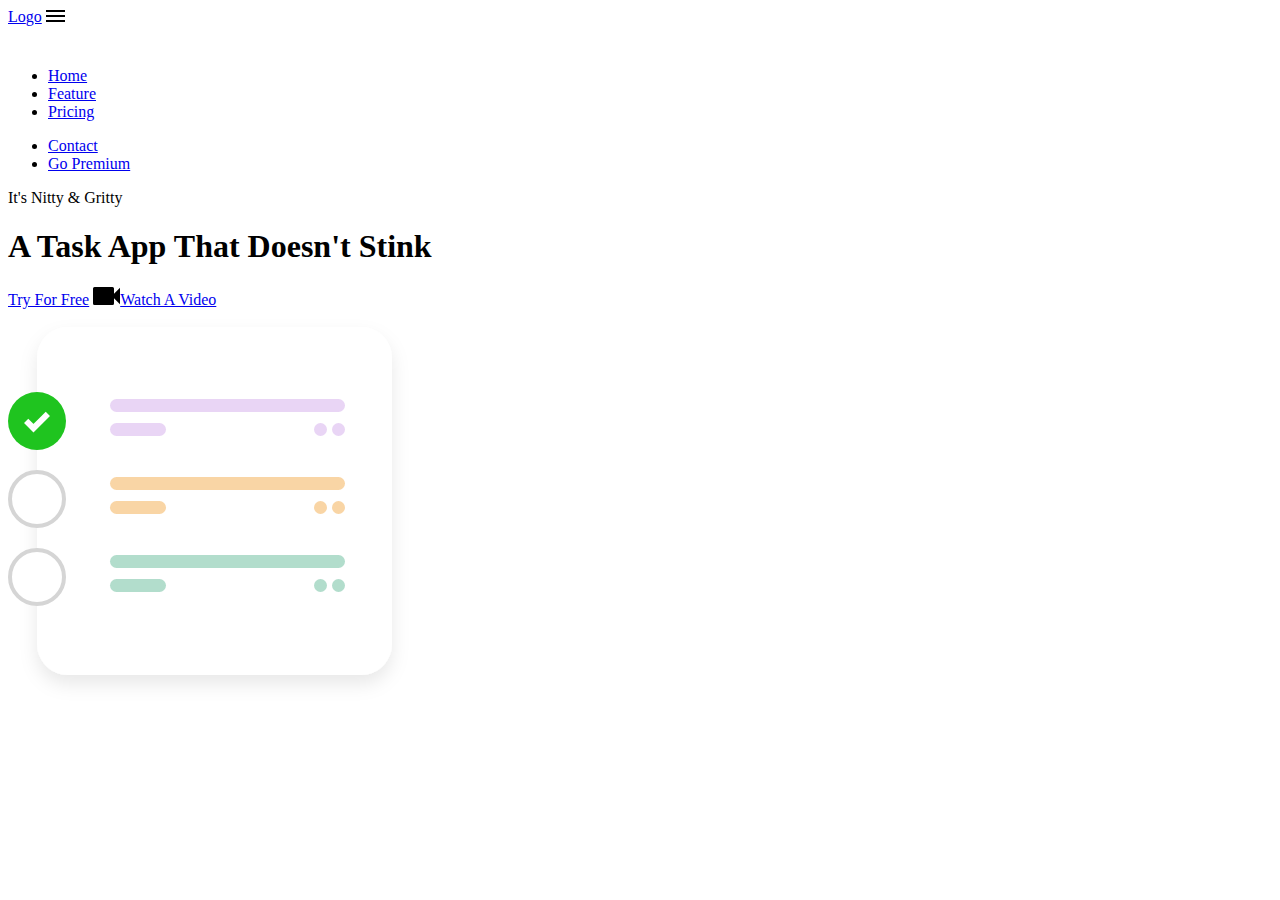
==== homepage.html @ 75e7ef55 "starting" ====
<!DOCTYPE html>
<html>
<head>
	<meta charset="utf-8">
	<meta name="viewport" content="width=device-width, initial-scale=1">
	<title>The 2022 Front End</title>
</head>
<body>
	<div class="navbar">
		<div class="container">
			<a href="homepage.html">Lo<span>go</span></a>
			<img id="mobile-cta" class="mobile-menu" src="images/menu.svg" alt="Open Nav">

			<nav>
				<img id="mobile-exit" class="mobile-menu-exit" src="images/exit.svg" alt="exit">
				<ul class="first_nav">
					<li class="current"><a href="#">Home</a></li>
					<li><a href="#">Feature</a></li>
					<li><a href="#">Pricing</a></li>
				</ul>

				<ul class="second_nav">
					<li><a href="#">Contact</a></li>
					<li class="go-premium"><a href="#">Go Premium</a></li>
				</ul>
			</nav>
		</div>


		<section class="hero">
			<div class="container">
				<div class="left-col">
					<p class="subhead">It's Nitty &amp; Gritty </p>
					<h1 class="headline"> A Task App That Doesn't Stink</h1>

					<div class="hero-cta">
						<a href="#" class="primary-cta">Try For Free</a>
						<a href="#" class="watch-video-cta"><img src="images/watch.svg" alt="watch video">Watch A Video</a>
					</div>
				</div>

				<img src="images/illustration.svg" class="hero-img" alt="Illustration">
			</div>			
		</section>
	</div>




</body>
</html>
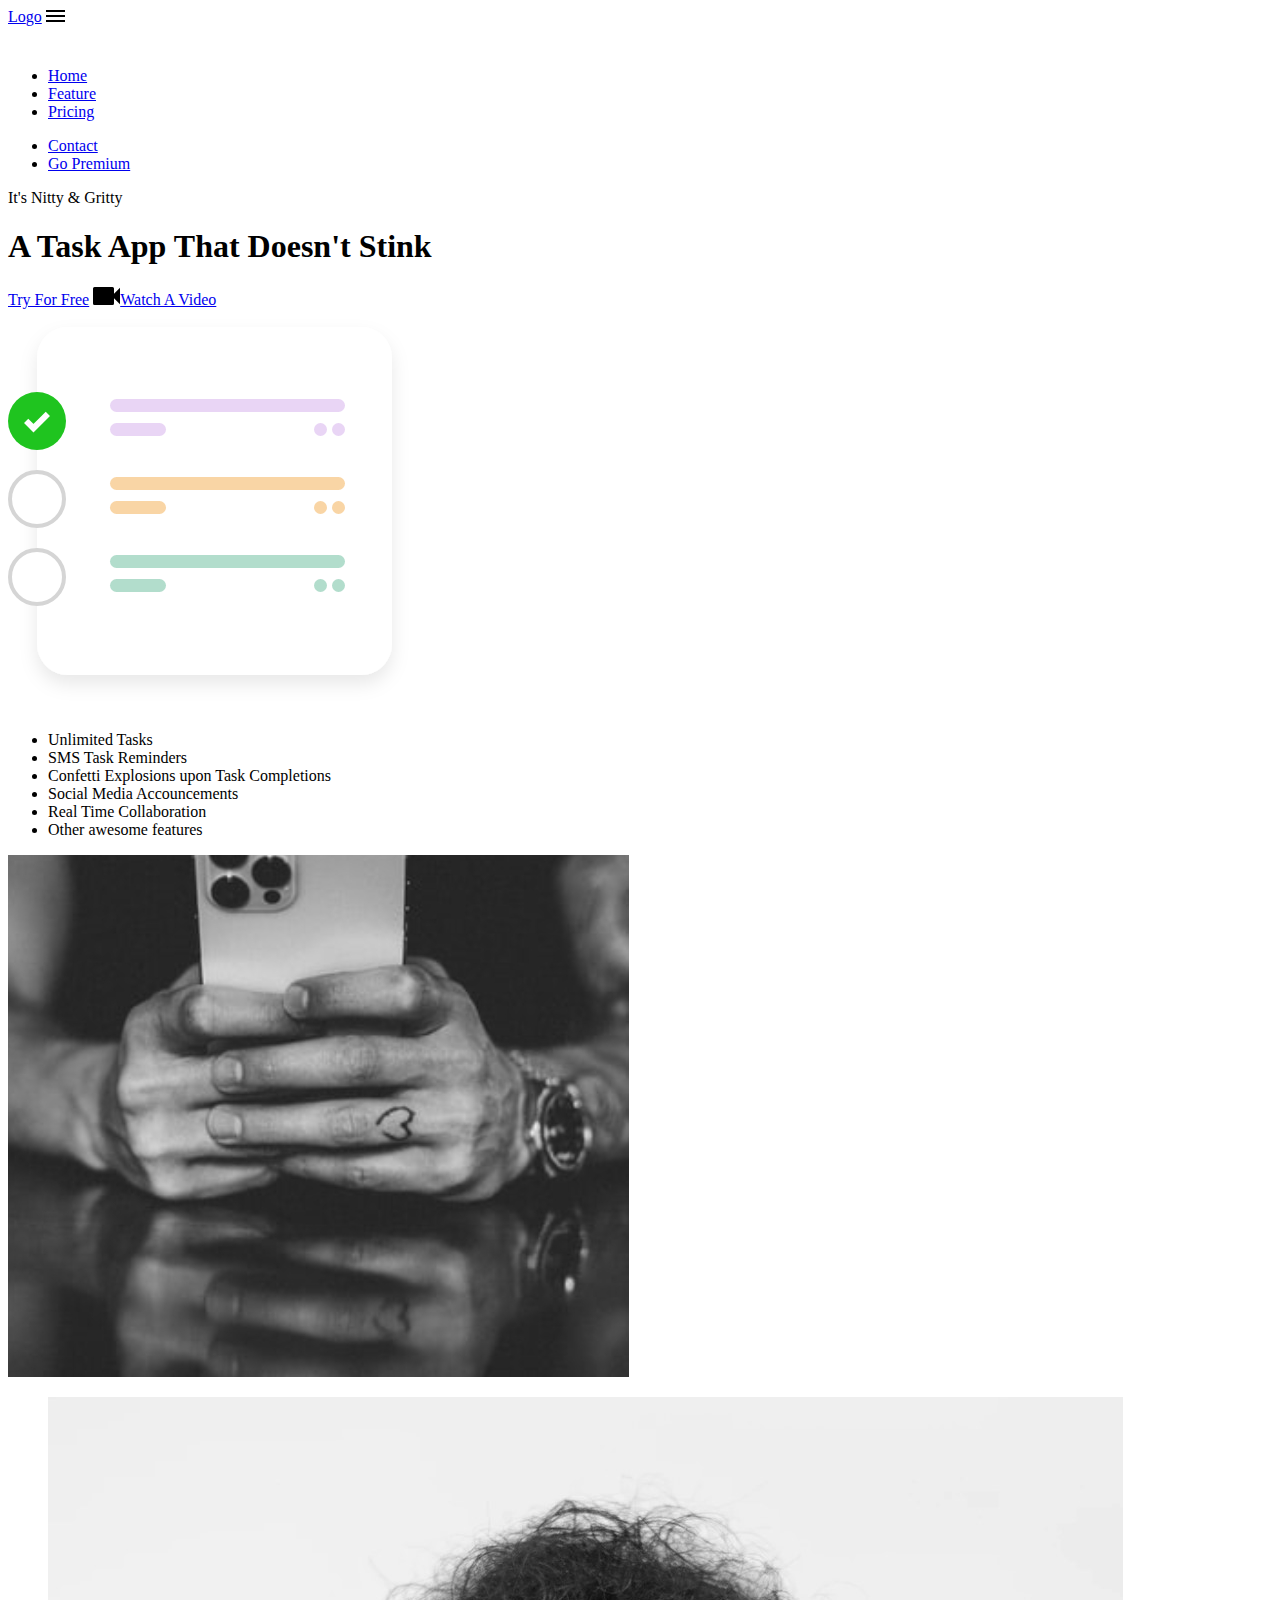
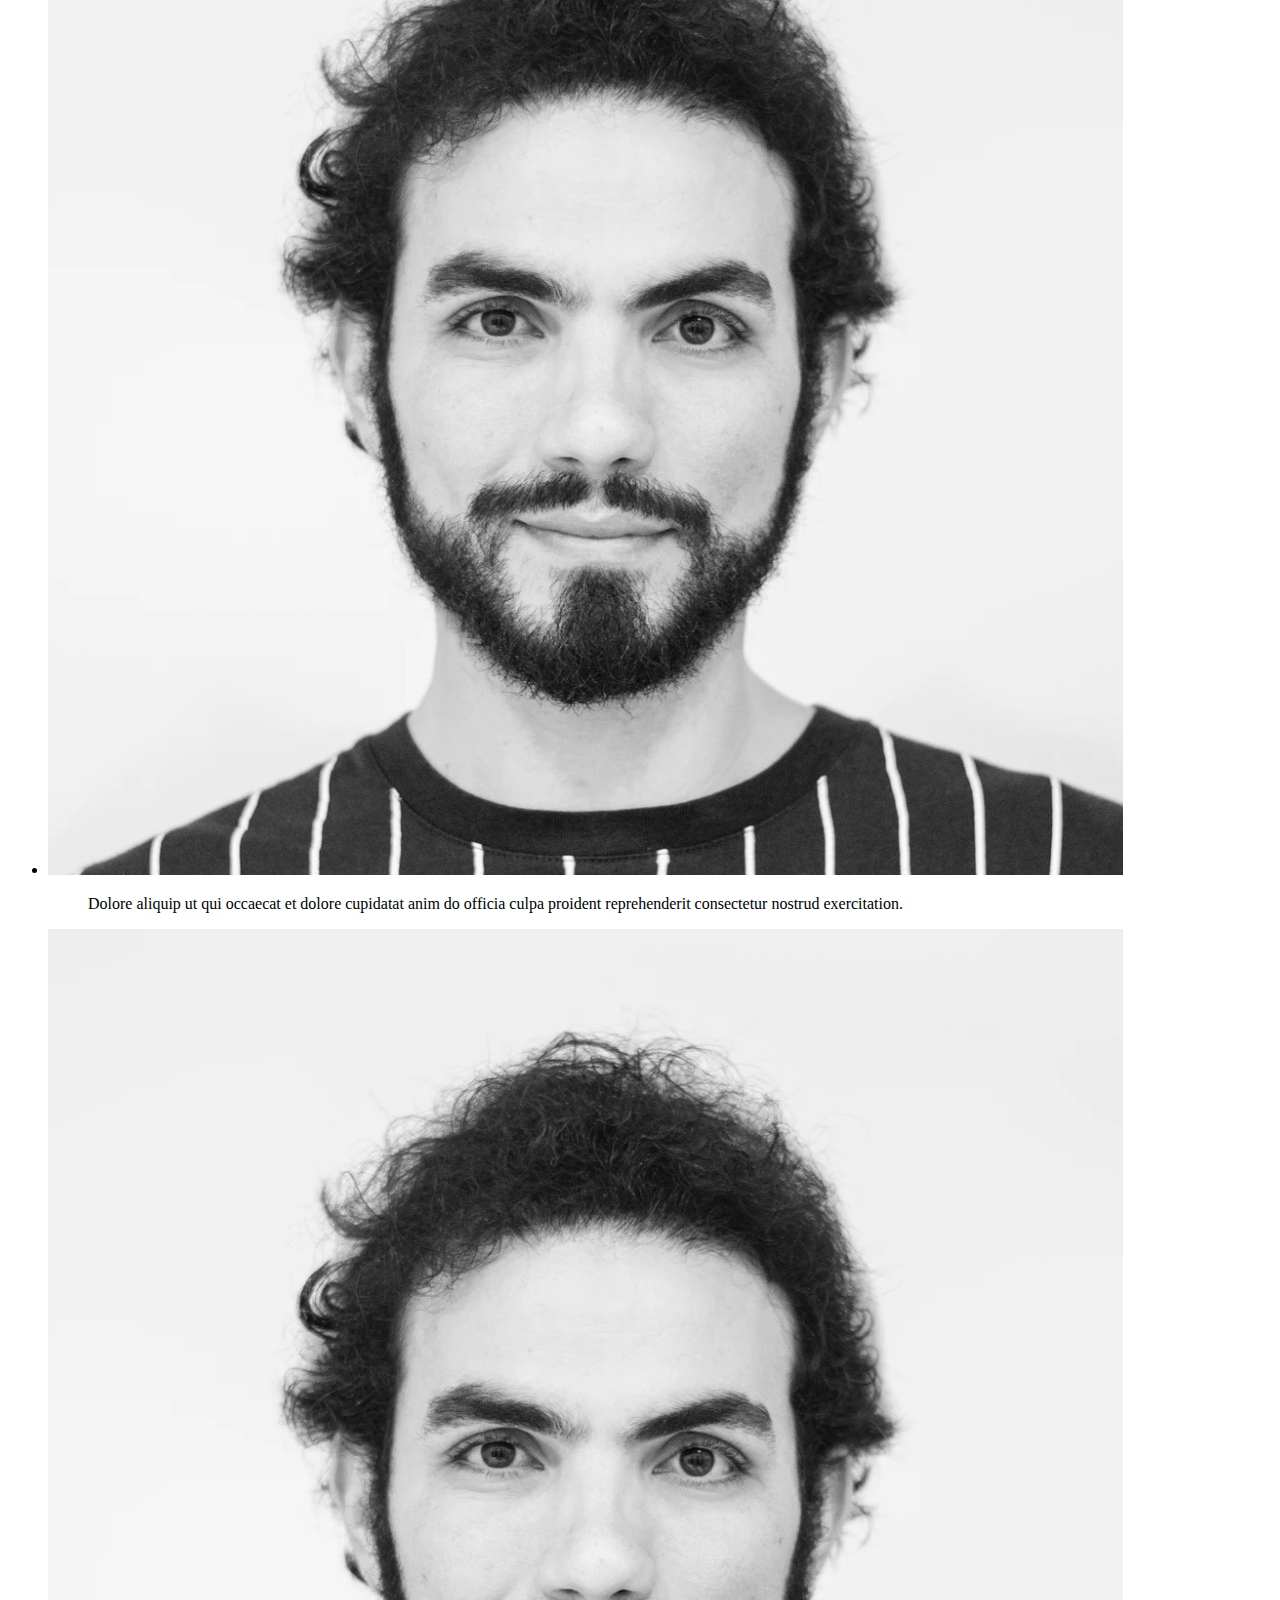
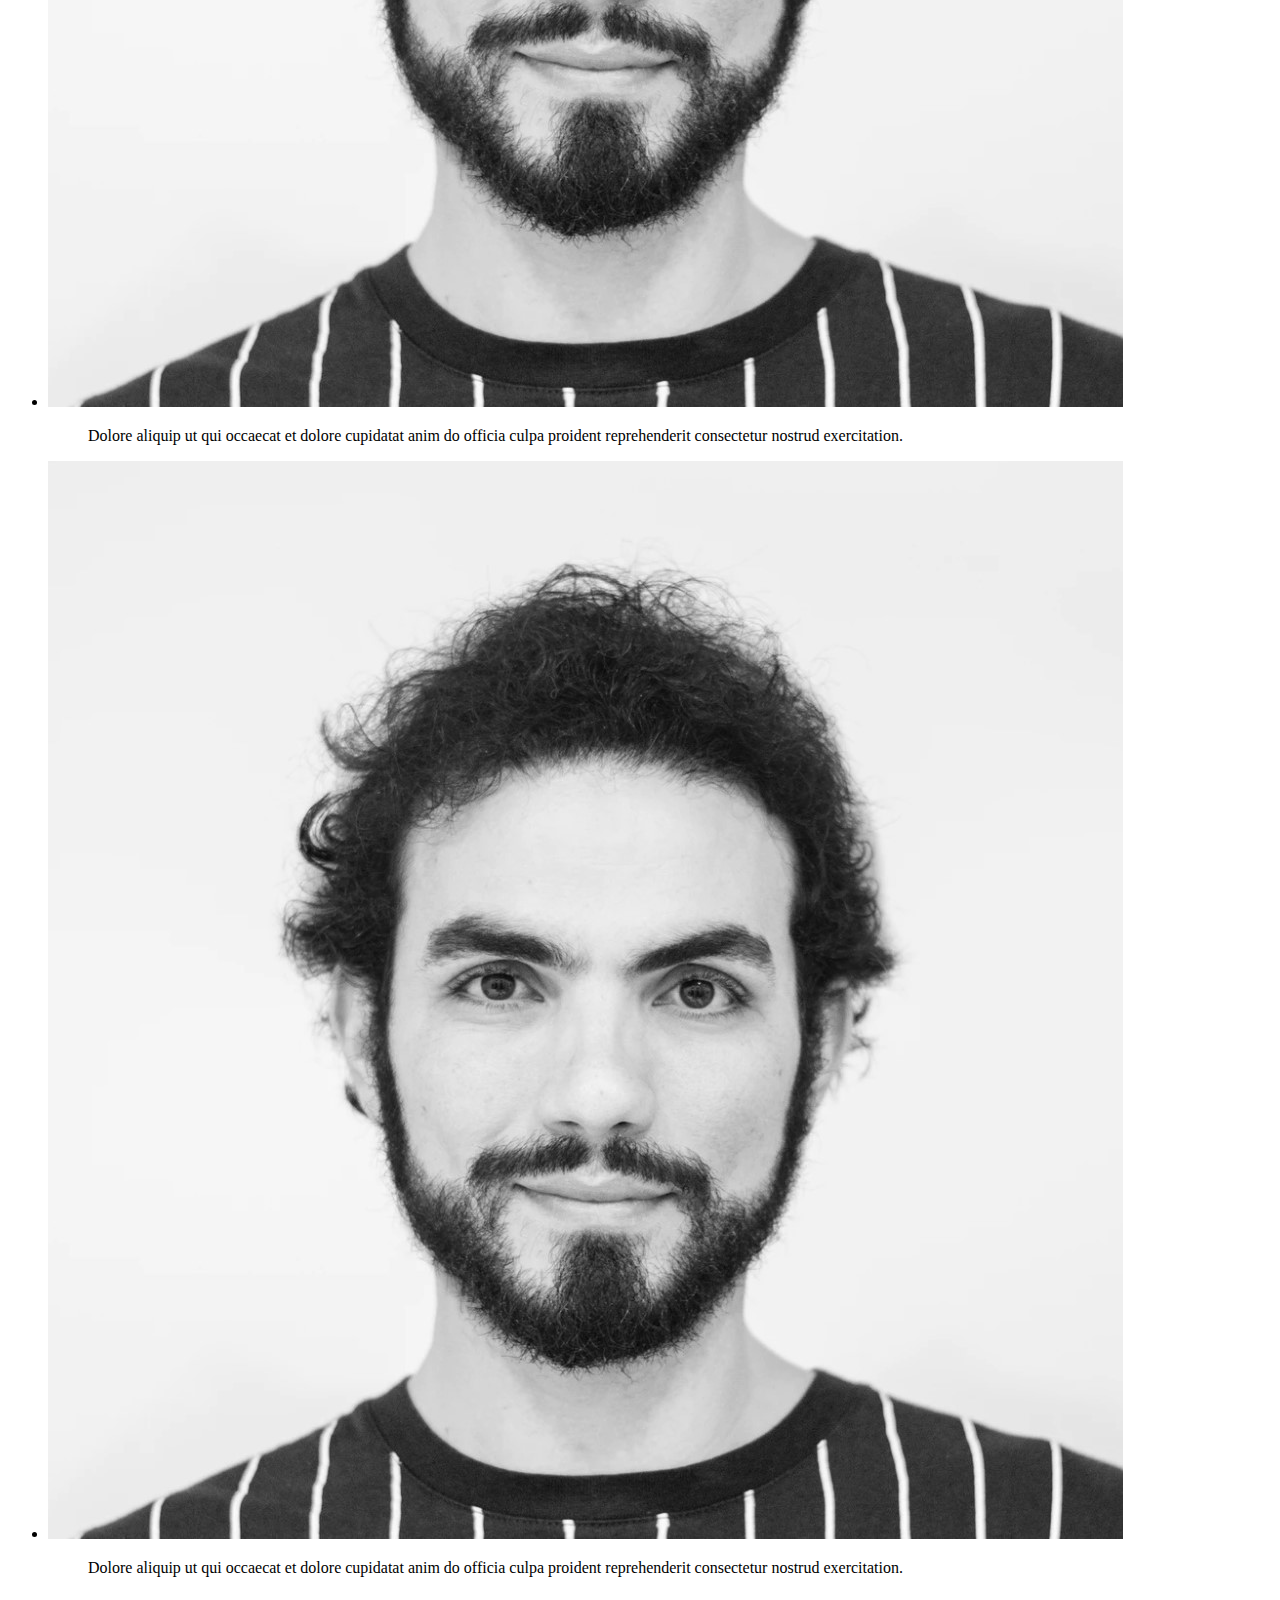
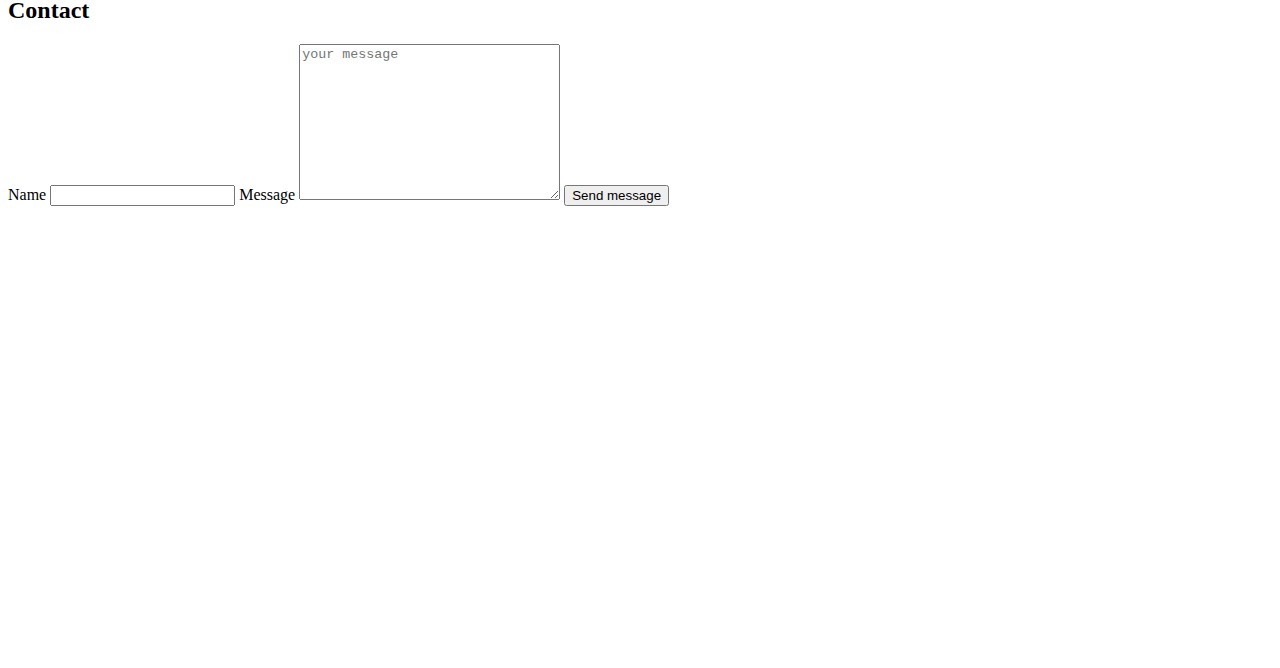
==== commit 9da61cc6: "d" ====
--- a/homepage.html
+++ b/homepage.html
@@ -4,17 +4,18 @@
 <head>
 	<meta charset="utf-8">
 	<meta name="viewport" content="width=device-width, initial-scale=1">
+	<link rel="stylesheet" type="text/css" href="css/main.css">
 	<title>The 2022 Front End</title>
 </head>
 <body>
 	<div class="navbar">
 		<div class="container">
-			<a href="homepage.html">Lo<span>go</span></a>
+			<a class="logo" href="homepage.html">Lo<span>go</span></a>
 			<img id="mobile-cta" class="mobile-menu" src="images/menu.svg" alt="Open Nav">
 
 			<nav>
 				<img id="mobile-exit" class="mobile-menu-exit" src="images/exit.svg" alt="exit">
-				<ul class="first_nav">
+				<ul class="primary-nav">
 					<li class="current"><a href="#">Home</a></li>
 					<li><a href="#">Feature</a></li>
 					<li><a href="#">Pricing</a></li>
@@ -25,26 +26,90 @@
 					<li class="go-premium"><a href="#">Go Premium</a></li>
 				</ul>
 			</nav>
-		</div>
+		</div>	
+	</div>
 
-
-		<section class="hero">
+	<section class="hero">
 			<div class="container">
 				<div class="left-col">
 					<p class="subhead">It's Nitty &amp; Gritty </p>
 					<h1 class="headline"> A Task App That Doesn't Stink</h1>
-
 					<div class="hero-cta">
 						<a href="#" class="primary-cta">Try For Free</a>
 						<a href="#" class="watch-video-cta"><img src="images/watch.svg" alt="watch video">Watch A Video</a>
 					</div>
 				</div>
-
 				<img src="images/illustration.svg" class="hero-img" alt="Illustration">
 			</div>			
 		</section>
-	</div>
+		<section class="features-section">
+			<div class="container">
+				<ul class="features-list">
+					<li>Unlimited Tasks</li>
+					<li>SMS Task Reminders</li>
+					<li>Confetti Explosions upon Task Completions</li>
+					<li>Social Media Accouncements</li>
+					<li>Real Time Collaboration</li>
+					<li>Other awesome features</li>
+				</ul>
+				<img src="images/holding-phone.jpg" alt="Man holding phone">
+			</div>
+		</section>
+		<section class="testimonials-section">
+			<div class="container">
+				<ul>
+					<li>
+						<img src="images/person.jpg" alt="Person">
+						<blockquote>Dolore aliquip ut qui occaecat et dolore cupidatat anim do officia culpa proident reprehenderit consectetur nostrud exercitation.</blockquote>
+					</li>
+					<li>
+						<img src="images/person.jpg" alt="Person">
+						<blockquote>Dolore aliquip ut qui occaecat et dolore cupidatat anim do officia culpa proident reprehenderit consectetur nostrud exercitation.</blockquote>
+					</li>
+					<li>
+						<img src="images/person.jpg" alt="Person">
+						<blockquote>Dolore aliquip ut qui occaecat et dolore cupidatat anim do officia culpa proident reprehenderit consectetur nostrud exercitation.</blockquote>
+					</li>
+				</ul>
+			</div>
+		</section>
 
+		<section class="contact-section">
+			
+			<div class="container">
+				<div class="contact-left">
+					<h2>Contact</h2>
+					<form>
+						<label for="name">Name</label>
+						<input type="text" name="name" id="name">
+
+						<label for="message">Message</label>
+						<textarea name="message" id="message" cols="30" rows="10" placeholder="your message"></textarea>
+
+						<input type="submit" name="" class="send-message-cta" value="Send message">
+					</form>
+				</div>
+
+				<div class="contact-right">
+					<iframe src="https://www.google.com/maps/embed?pb=!1m14!1m8!1m3!1d18065.097305659572!2d104.90971052502377!3d11.551819770720519!3m2!1i1024!2i768!4f13.1!3m3!1m2!1s0x3109511c4db1dc35%3A0xf6aba2da3e62a36b!2sVanda%20Institute!5e0!3m2!1sen!2skh!4v1658629616462!5m2!1sen!2skh" width="600" height="450" style="border:0;" allowfullscreen="" loading="lazy" referrerpolicy="no-referrer-when-downgrade"></iframe>
+					
+				</div>
+			</div>
+		</section>
+
+
+		<script>
+			const mobileBtn = document.getElementById('mobile-cta')
+				nav = document.querySelector('nav')
+				mobileBtnExit = document.getElementById('mobile-exit');
+
+			mobileBtn.addEventListener('click',()=>{
+				nav.ClassList.add('menu-btn');
+			})
+
+			mobileBtnExit.addEventListener('click',()=>{
+				nav.ClassList.remove('menu-btn');
+			})</script>
 
 
 
